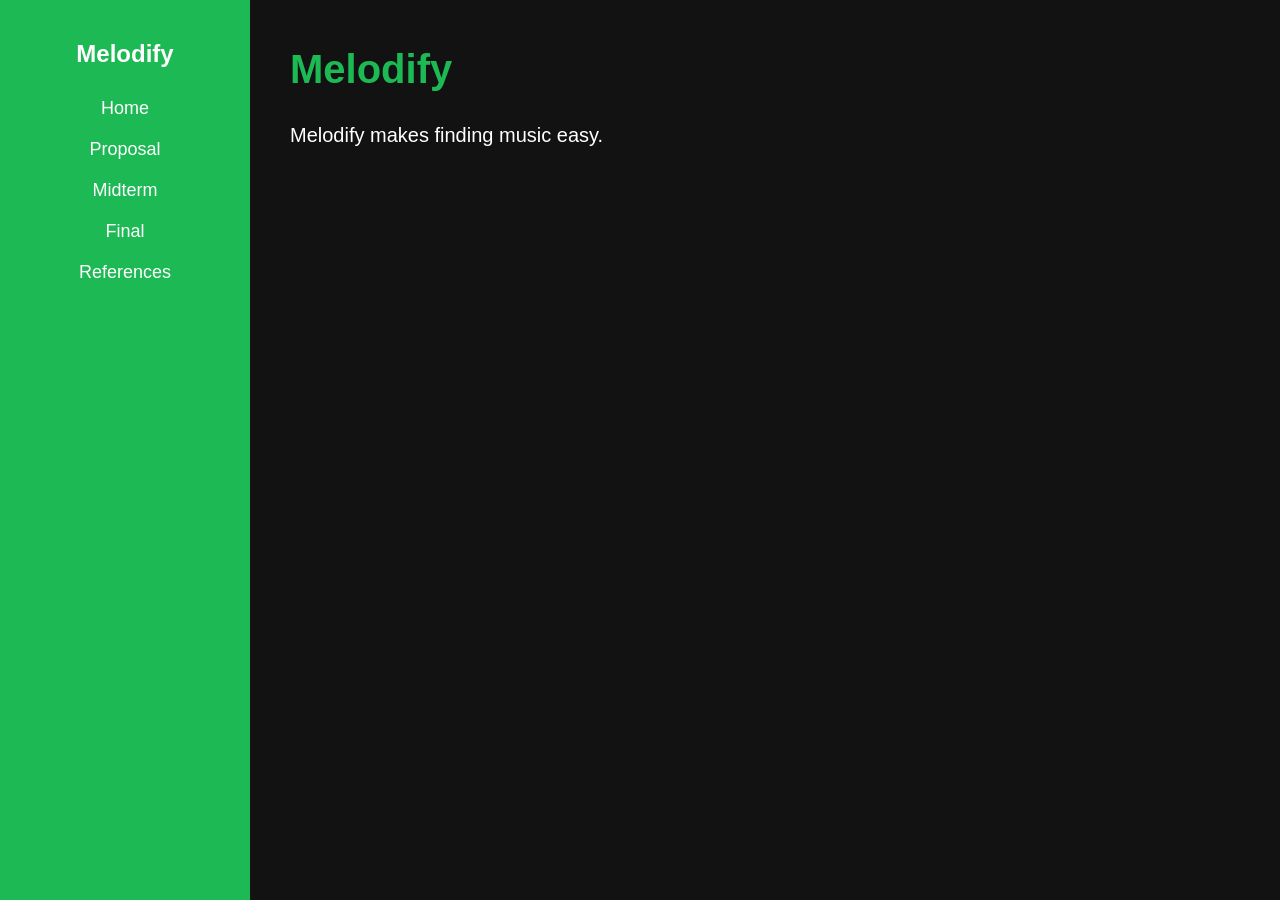
==== pages/index.html @ ffe704b5 "Setup Github pages website w/ proposal content" ====
<!DOCTYPE html>
<html lang="en">
<head>
    <meta charset="UTF-8">
    <meta name="viewport" content="width=device-width, initial-scale=1.0">
    <title>Melodify - Home</title>
    <link rel="stylesheet" href="css/styles.css">
</head>
<body>
    <div class="sidebar">
        <h2>Melodify</h2>
        <ul>
            <li><a href="index.html">Home</a></li>
            <li><a href="proposal.html">Proposal</a></li>
            <li><a href="midterm.html">Midterm</a></li>
            <li><a href="final.html">Final</a></li>
            <li><a href="references.html">References</a></li>
        </ul>
    </div>
    <div class="content">
        <h1>Melodify</h1>
        <p>Melodify makes finding music easy.</p>
    </div>
</body>
</html>
---- pages/css/styles.css ----
body {
    margin: 0;
    font-family: 'Arial', sans-serif;
    background-color: #121212;
    color: #FFFFFF;
}

.sidebar {
    height: 100%;
    width: 250px;
    position: fixed;
    top: 0;
    left: 0;
    background-color: #1DB954;
    padding-top: 20px;
    text-align: center;
}

.sidebar h2 {
    font-size: 24px;
    color: #ffffff;
    margin-bottom: 20px;
}

.sidebar ul {
    list-style-type: none;
    padding: 0;
}

.sidebar ul li {
    padding: 10px 0;
}

.sidebar ul li a {
    color: #FFFFFF;
    text-decoration: none;
    font-size: 18px;
}

.sidebar ul li a:hover {
    background-color: #1A7F44;
    padding: 10px 20px;
    border-radius: 5px;
}

.content {
    margin-left: 270px;
    padding: 20px;
    font-size: 20px;
}

h1 {
    color: #1DB954;
}

p {
    line-height: 1.6;
}
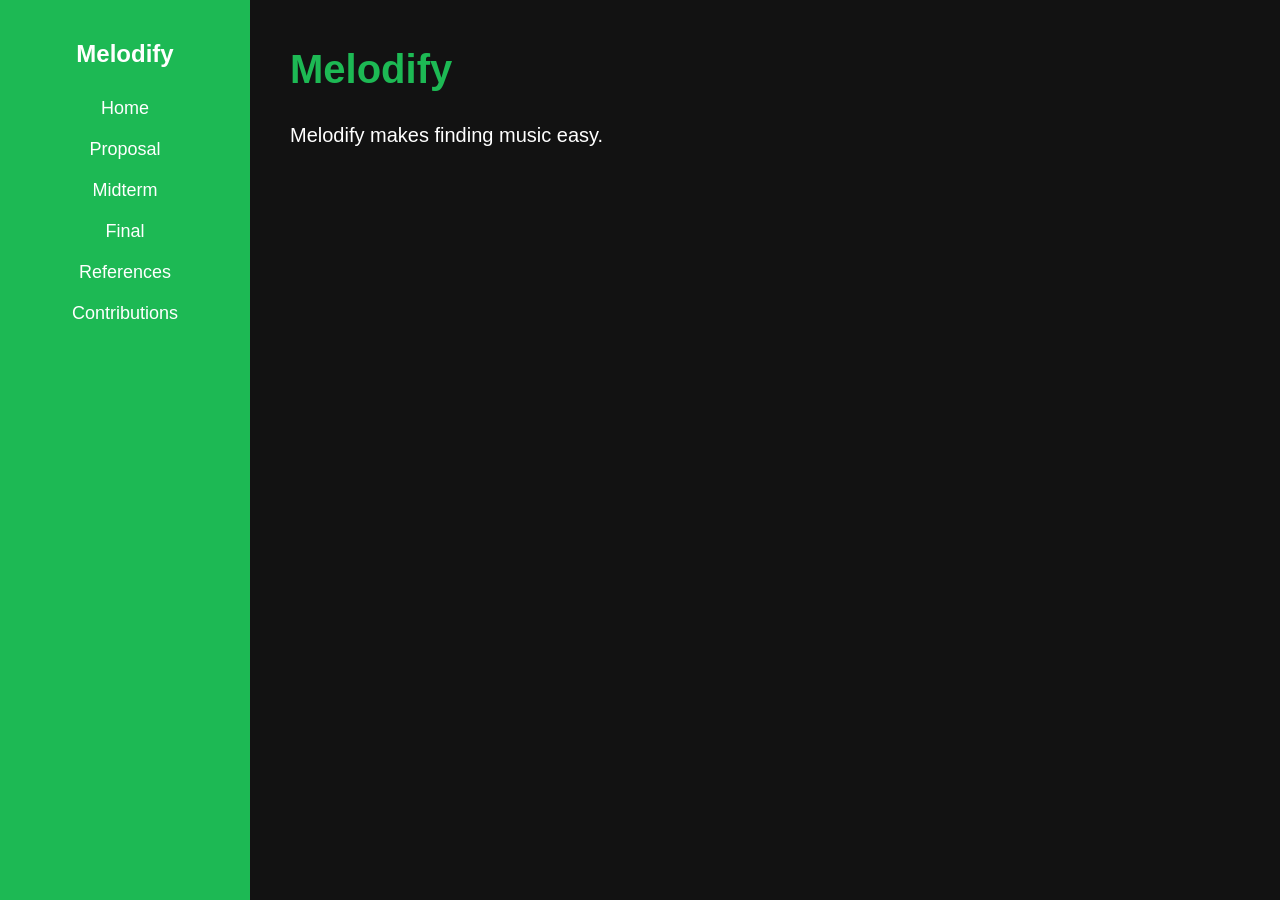
==== commit 3bbf8204: "Add contributions page and fix references" ====
--- a/pages/index.html
+++ b/pages/index.html
@@ -15,6 +15,7 @@
             <li><a href="midterm.html">Midterm</a></li>
             <li><a href="final.html">Final</a></li>
             <li><a href="references.html">References</a></li>
+            <li><a href="contributions.html">Contributions</a></li>
         </ul>
     </div>
     <div class="content">
--- a/pages/css/styles.css
+++ b/pages/css/styles.css
@@ -56,3 +56,66 @@
 p {
     line-height: 1.6;
 }
+
+/* Table Styles */
+table {
+    width: 50%;
+    border-collapse: collapse;
+    margin-top: 20px;
+}
+
+table, th, td {
+    border: 1px solid #1DB954; /* Spotify green color */
+}
+
+th, td {
+    padding: 10px;
+    text-align: left;
+}
+
+th {
+    background-color: #1DB954; /* Spotify green color */
+    color: #fff;
+}
+
+/* Additional styles for responsiveness */
+@media (max-width: 600px) {
+    table, th, td {
+        display: block;
+        width: 100%;
+    }
+
+    th {
+        display: none; /* Hide the header on small screens */
+    }
+
+    tr {
+        margin-bottom: 10px;
+        border: 1px solid #ddd; /* Border around each row */
+    }
+
+    td {
+        text-align: right;
+        padding: 10px;
+        position: relative;
+    }
+
+    td::before {
+        content: attr(data-label); /* Use data-label for column names */
+        position: absolute;
+        left: 10px;
+        font-weight: bold;
+        text-align: left;
+    }
+}
+
+/* Link Styles */
+a {
+    color: #1DB954; /* Spotify green */
+    text-decoration: none; /* Remove underline */
+}
+
+a:hover {
+    text-decoration: underline; /* Add underline on hover */
+    color: #1ed760; /* Slightly lighter green for hover effect */
+}
